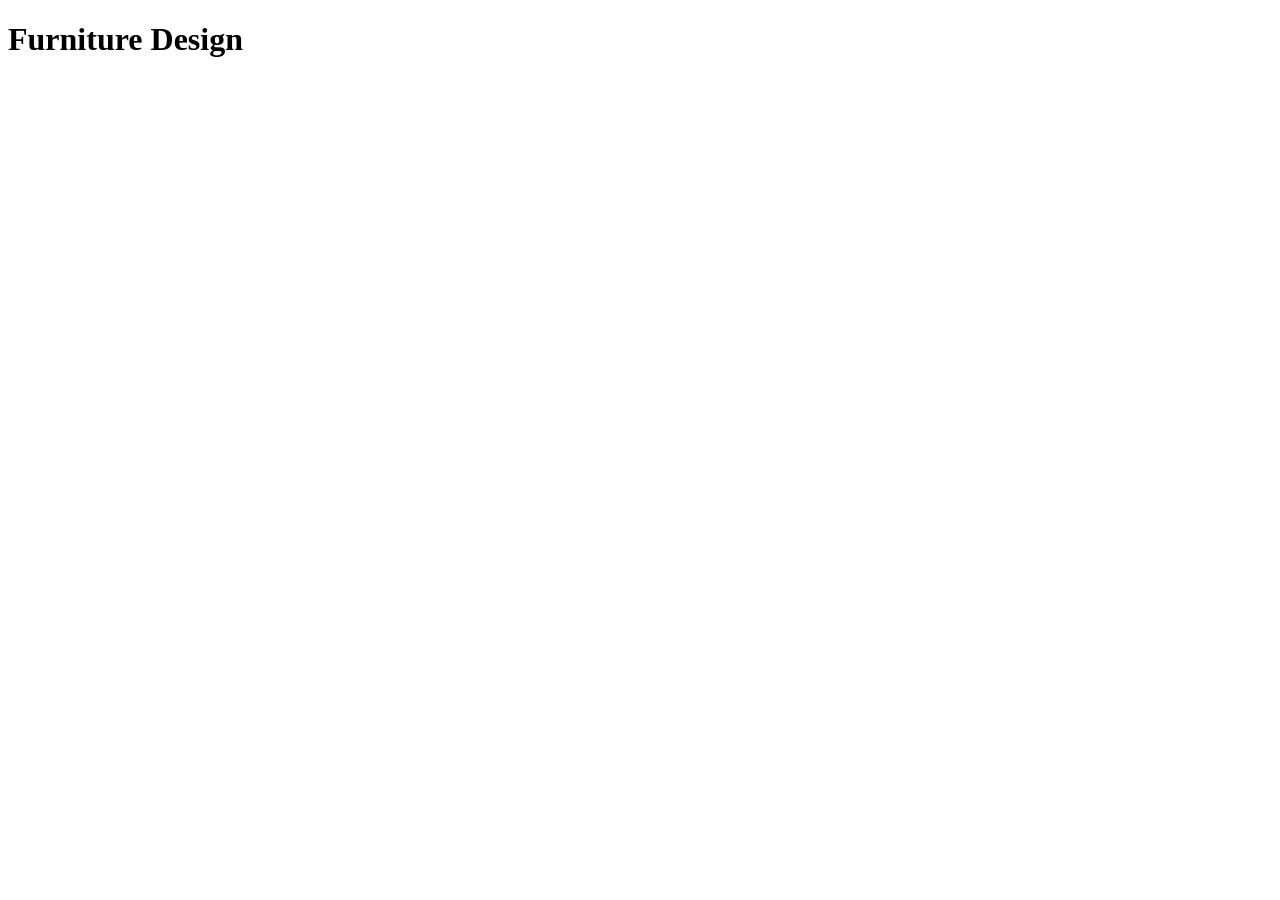
==== 中級編/index.html @ 45a96bbd "header作成" ====
<!DOCTYPE html>
<html lang="ja">

<head>
    <meta charset="utf-8">
    <meta name="viewport" content="width=device-width, initial-scale=1.0" />
    <link rel="icon" href="">
    <title>Furniture Design</title>
    <link href="css/style.css" rel="stylesheet" />
</head>

<body>
    <header>
        <h1>
            Furniture Design
        </h1>
    </header>
    <main>

    </main>
</body>
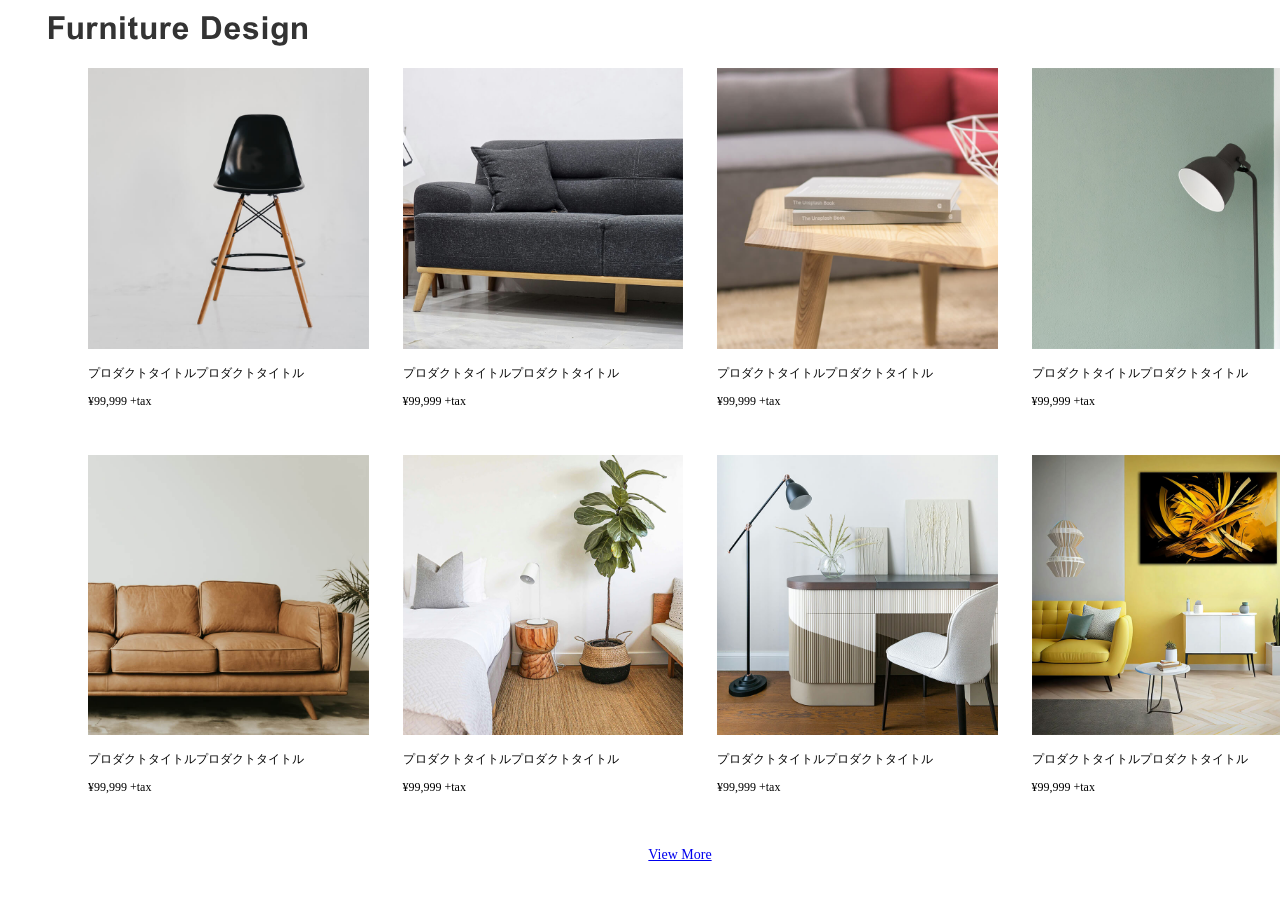
==== commit d3093720: "topのproduct-list作成" ====
--- a/中級編/index.html
+++ b/中級編/index.html
@@ -4,18 +4,54 @@
 <head>
     <meta charset="utf-8">
     <meta name="viewport" content="width=device-width, initial-scale=1.0" />
-    <link rel="icon" href="">
+    <link rel="icon" href="img/favicon.ico">
     <title>Furniture Design</title>
     <link href="css/style.css" rel="stylesheet" />
 </head>
 
 <body>
-    <header>
-        <h1>
-            Furniture Design
+    <header id="header" class="wrapper">
+        <h1 class="site-title">
+            <a href="index.html"><img src="img/logo.svg" alt="Furniture Design"></a>
         </h1>
     </header>
     <main>
-
+        <div id="top" class="wrapper">
+            <ul class="product-list">
+                <li><img src="img/item1.jpg" alt="">
+                    <p class="section-subtitle">プロダクトタイトルプロダクトタイトル</p>
+                    <p>&yen;99,999 +tax</p>
+                </li>
+                <li><img src="img/item2.jpg" alt="">
+                    <p class="section-subtitle">プロダクトタイトルプロダクトタイトル</p>
+                    <p>&yen;99,999 +tax</p>
+                </li>
+                <li><img src="img/item3.jpg" alt="">
+                    <p class="section-subtitle">プロダクトタイトルプロダクトタイトル</p>
+                    <p>&yen;99,999 +tax</p>
+                </li>
+                <li><img src="img/item4.jpg" alt="">
+                    <p class="section-subtitle">プロダクトタイトルプロダクトタイトル</p>
+                    <p>&yen;99,999 +tax</p>
+                </li>
+                <li><img src="img/item5.jpg" alt="">
+                    <p class="section-subtitle">プロダクトタイトルプロダクトタイトル</p>
+                    <p>&yen;99,999 +tax</p>
+                </li>
+                <li><img src="img/item6.jpg" alt="">
+                    <p class="section-subtitle">プロダクトタイトルプロダクトタイトル</p>
+                    <p>&yen;99,999 +tax</p>
+                </li>
+                <li><img src="img/item7.jpg" alt="">
+                    <p class="section-subtitle">プロダクトタイトルプロダクトタイトル</p>
+                    <p>&yen;99,999 +tax</p>
+                </li>
+                <li><img src="img/item8.jpg" alt="">
+                    <p class="section-subtitle">プロダクトタイトルプロダクトタイトル</p>
+                    <p>&yen;99,999 +tax</p>
+                </li>
+            </ul>
+            <a class="link-text" href="products.html">View More</a>
+        </div>
     </main>
 </body>
--- a/中級編/css/style.css
+++ b/中級編/css/style.css
@@ -0,0 +1,47 @@
+html {
+  font-size: 12px;
+}
+.wrapper {
+  width: 100%;
+  max-width: 1360px;
+  margin: 0 auto;
+  padding: 0 40px;
+}
+
+li {
+  list-style: none;
+}
+
+img {
+max-width: 100%;
+}
+/*TOP*/
+
+
+
+/*TOP-product-item*/
+.product-list {
+  display: grid;
+  grid-template-columns: repeat(4,1fr);
+  gap: 34px;
+}
+
+.link-text{
+    display: block;
+    margin-top: 40px;
+    text-align: center;
+    font-size: 14px;
+
+}
+a:hover{
+    color: #333;
+    text-decoration: none;
+}
+
+/*レスポンシブ*/
+@media screen and (max-width: 900px) {
+    .product-list{
+        grid-template-columns: repeat(2,1fr);
+        gap:40px 20px;
+    }
+}
